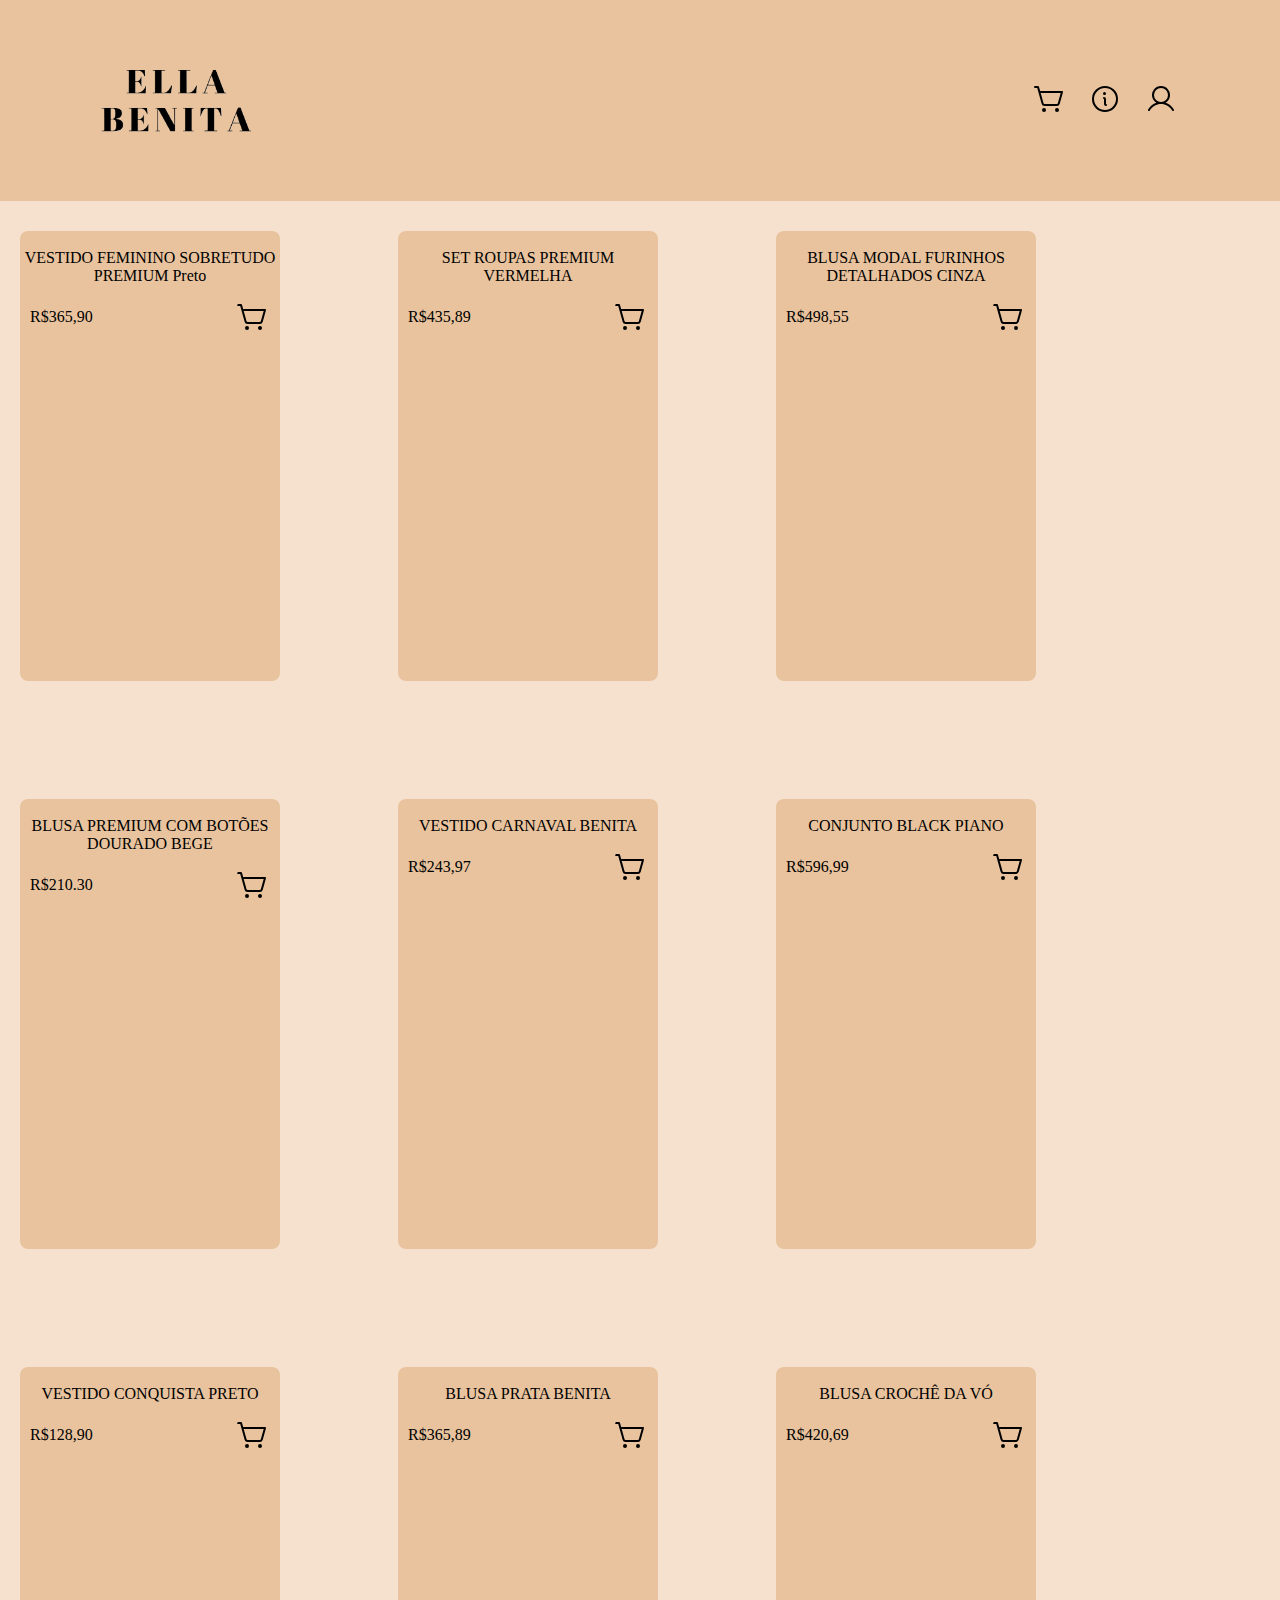
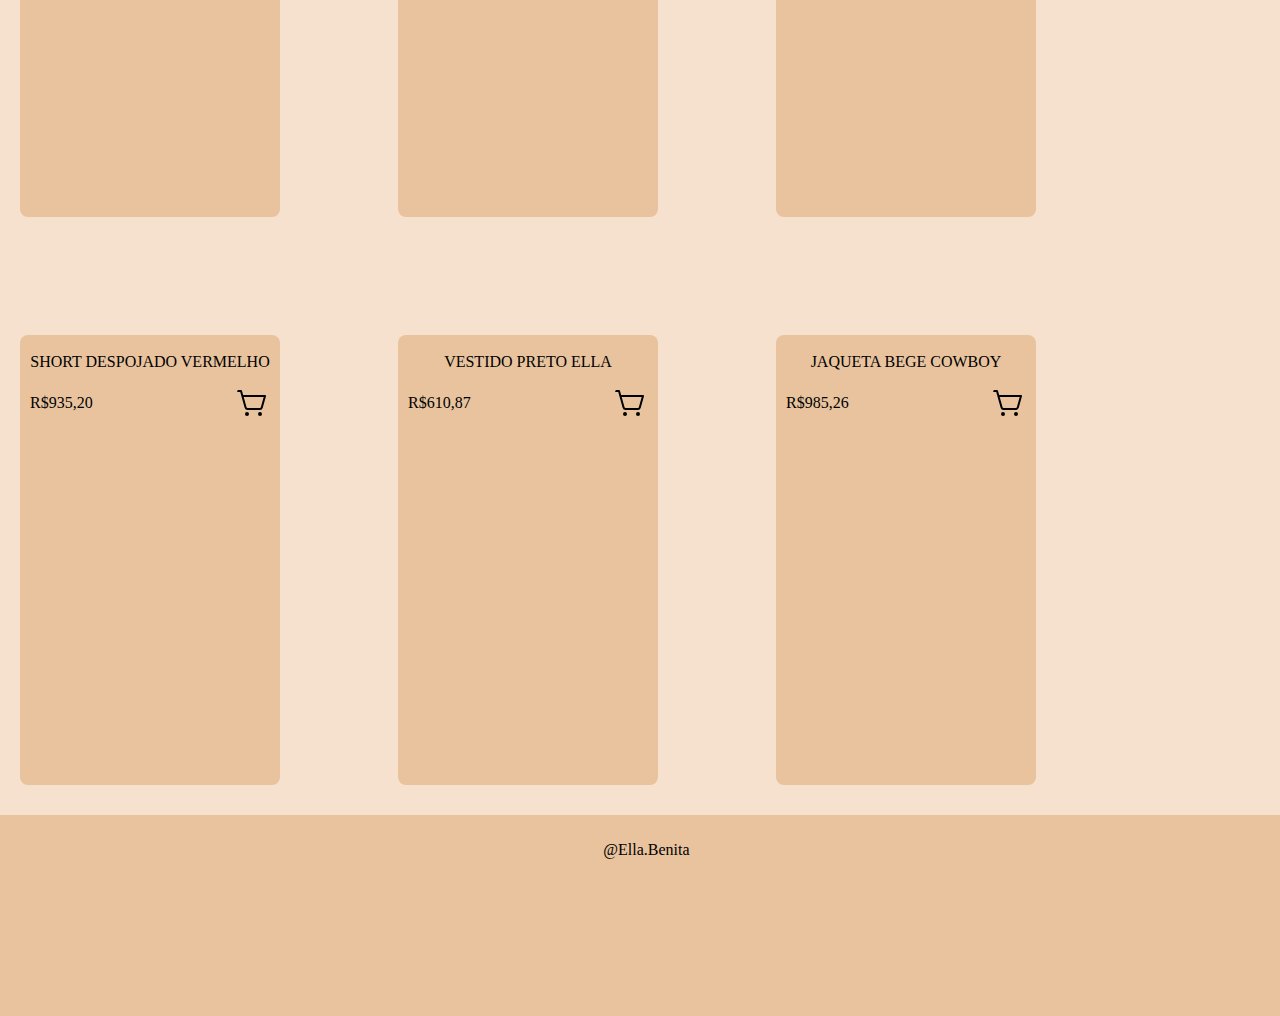
==== index.html @ e1fc843a "ProvaDupla" ====
<!DOCTYPE html>
<html lang="pt-br">

<head>
    <meta charset="UTF-8">
    <meta name="viewport" content="width=device-width, initial-scale=1.0">
    <link rel="stylesheet" href="./estilos.css">
    <title>Ella Benita</title>
</head>

<body>

    <header>
        <div class="logo">
           <a href="/"><img src="./imgs/ella-benita.png" alt="logo"></a>
        </div>
        <div class="options">
            <a href="/"> <img src="/icons/shopping-cart-simple.svg" alt="loja"></a>
            <a href="./sobre/index.html"> <img src="icons/info.svg" alt="sobre"></a>
            <a href="/cadastro/index.html"> <img src="icons/user.svg" alt="cadastro"></a>
        </div>
    </header>
    <article>
        <div class="all-products">
            <div class="product">
                <img src="./img-products/conjunto-conquista-branco_files/1(1).jpg" alt="">
                <p>VESTIDO FEMININO SOBRETUDO PREMIUM Preto</p>
                <div>
                    <p>R$365,90</p>
                    <button><img src="/icons/shopping-cart-simple.svg" alt="adiciona-carrinho"></button>
                </div>            </div>
            <div class="product">
                <img src="./img-products/conjunto-conquista-branco_files/1(2).jpg" alt="">
                <p>SET ROUPAS PREMIUM VERMELHA</p>
                <div>
                    <p>R$435,89</p>
                    <button><img src="/icons/shopping-cart-simple.svg" alt="adiciona-carrinho"></button>
                </div>            </div>
            <div class="product">
                <img src="./img-products/conjunto-conquista-branco_files/1(3).jpg" alt="">
                <p>BLUSA MODAL FURINHOS DETALHADOS CINZA</p>
                <div>
                    <p>R$498,55</p>
                    <button><img src="/icons/shopping-cart-simple.svg" alt="adiciona-carrinho"></button>
                </div>            </div>
            <div class="product">
                <img src="./img-products/conjunto-conquista-branco_files/1(4).jpg" alt="">
                <p>BLUSA PREMIUM COM BOTÕES DOURADO BEGE</p>
                <div>
                    <p>R$210.30</p>
                    <button><img src="/icons/shopping-cart-simple.svg" alt="adiciona-carrinho"></button>
                </div>            </div>
            <div class="product">
                <img src="./img-products/conjunto-conquista-branco_files/1(6).jpg" alt="">
                <p>VESTIDO CARNAVAL BENITA</p>
                <div>
                    <p>R$243,97</p>
                    <button><img src="/icons/shopping-cart-simple.svg" alt="adiciona-carrinho"></button>
                </div>            </div>
            <div class="product">
                <img src="./img-products/conjunto-conquista-branco_files/1(7).jpg" alt="">
                <p>CONJUNTO BLACK PIANO</p>
                <div>
                    <p>R$596,99</p>
                    <button><img src="/icons/shopping-cart-simple.svg" alt="adiciona-carrinho"></button>
                </div>            </div>
            <div class="product">
                <img src="./img-products/conjunto-conquista-branco_files/2(1).jpg" alt="">
                <p>VESTIDO CONQUISTA PRETO</p>
                <div>
                    <p>R$128,90</p>
                    <button><img src="/icons/shopping-cart-simple.svg" alt="adiciona-carrinho"></button>
                </div>            </div>
            <div class="product">
                <img src="./img-products/conjunto-conquista-branco_files/2(2).jpg" alt="">
                <p>BLUSA PRATA BENITA</p>
                <div>
                    <p>R$365,89</p>
                    <button><img src="/icons/shopping-cart-simple.svg" alt="adiciona-carrinho"></button>
                </div>            </div>
            <div class="product">
                <img src="./img-products/conjunto-conquista-branco_files/2(3).jpg" alt="">
                <p>BLUSA CROCHÊ DA VÓ</p>
                <div>
                    <p>R$420,69</p>
                    <button><img src="/icons/shopping-cart-simple.svg" alt="adiciona-carrinho"></button>
                </div>            </div>
            <div class="product">
                <img src="./img-products/conjunto-conquista-branco_files/3(1).jpg" alt="">
                <p>SHORT DESPOJADO VERMELHO</p>
                <div>
                    <p>R$935,20</p>
                    <button><img src="/icons/shopping-cart-simple.svg" alt="adiciona-carrinho"></button>
                </div>            </div>
            <div class="product">
                <img src="./img-products/conjunto-conquista-branco_files/3(2).jpg" alt="">
                <p>VESTIDO PRETO ELLA</p>
                <div>
                    <p>R$610,87</p>
                    <button><img src="/icons/shopping-cart-simple.svg" alt="adiciona-carrinho"></button>
                </div>            </div>
            <div class="product">
                <img src="./img-products/conjunto-conquista-branco_files/4(1).jpg" alt="">
                <p>JAQUETA BEGE COWBOY</p>
                <div>
                    <p>R$985,26</p>
                    <button><img src="/icons/shopping-cart-simple.svg" alt="adiciona-carrinho"></button>
                </div>
            </div>
        </div>
    </article>
    <footer>@Ella.Benita</footer>
</body>

</html>
---- estilos.css ----
* {
    padding: 0;
    margin: 0;
}

body {
    background: #f5e1ce;
}

header{
    padding: 2%;
    background-color: #e8c39e;
    display: flex;
    align-items: center;
    justify-content: space-between;

    width: 97%;
    height: 150px;
}

.options{
   align-items: center;
   margin-right: 80px;
   
    a{
       border: 0;
       background-color: transparent;
       margin: 10px;
    }
    
}

.logo{
    img{
        width: 300px;
        height: 150px;
    }
}


.all-products{
    display: flex;
    max-width: 100%;
    margin-top: 30px;
    margin-left: 20px;
    margin-bottom: 30px;
    flex-wrap: wrap;
    gap: 118px;
}

.product{
    width: 260px;
    height: 450px;
    text-align: center;

    background-color: #e8c39e;
    border-radius: 8px;

    img{
        border-radius: 8px;
        max-width: 100%;
        height: 80%;
        margin-top: 4px
    }

    div{
        margin: 10px;
        display: flex;
        align-items: center;
        justify-content: space-between;
    }

    button{
        border: 0;
        background-color: transparent;
        transition: 0.5s;
        border-radius: 8px;
        padding: 2px;
    }

    div button:hover{
        background-color: tomato;
    }
}

footer{
    padding: 2%;
    background-color: #e8c39e;
   text-align: center;

    width: 97%;
    height: 150px;
}
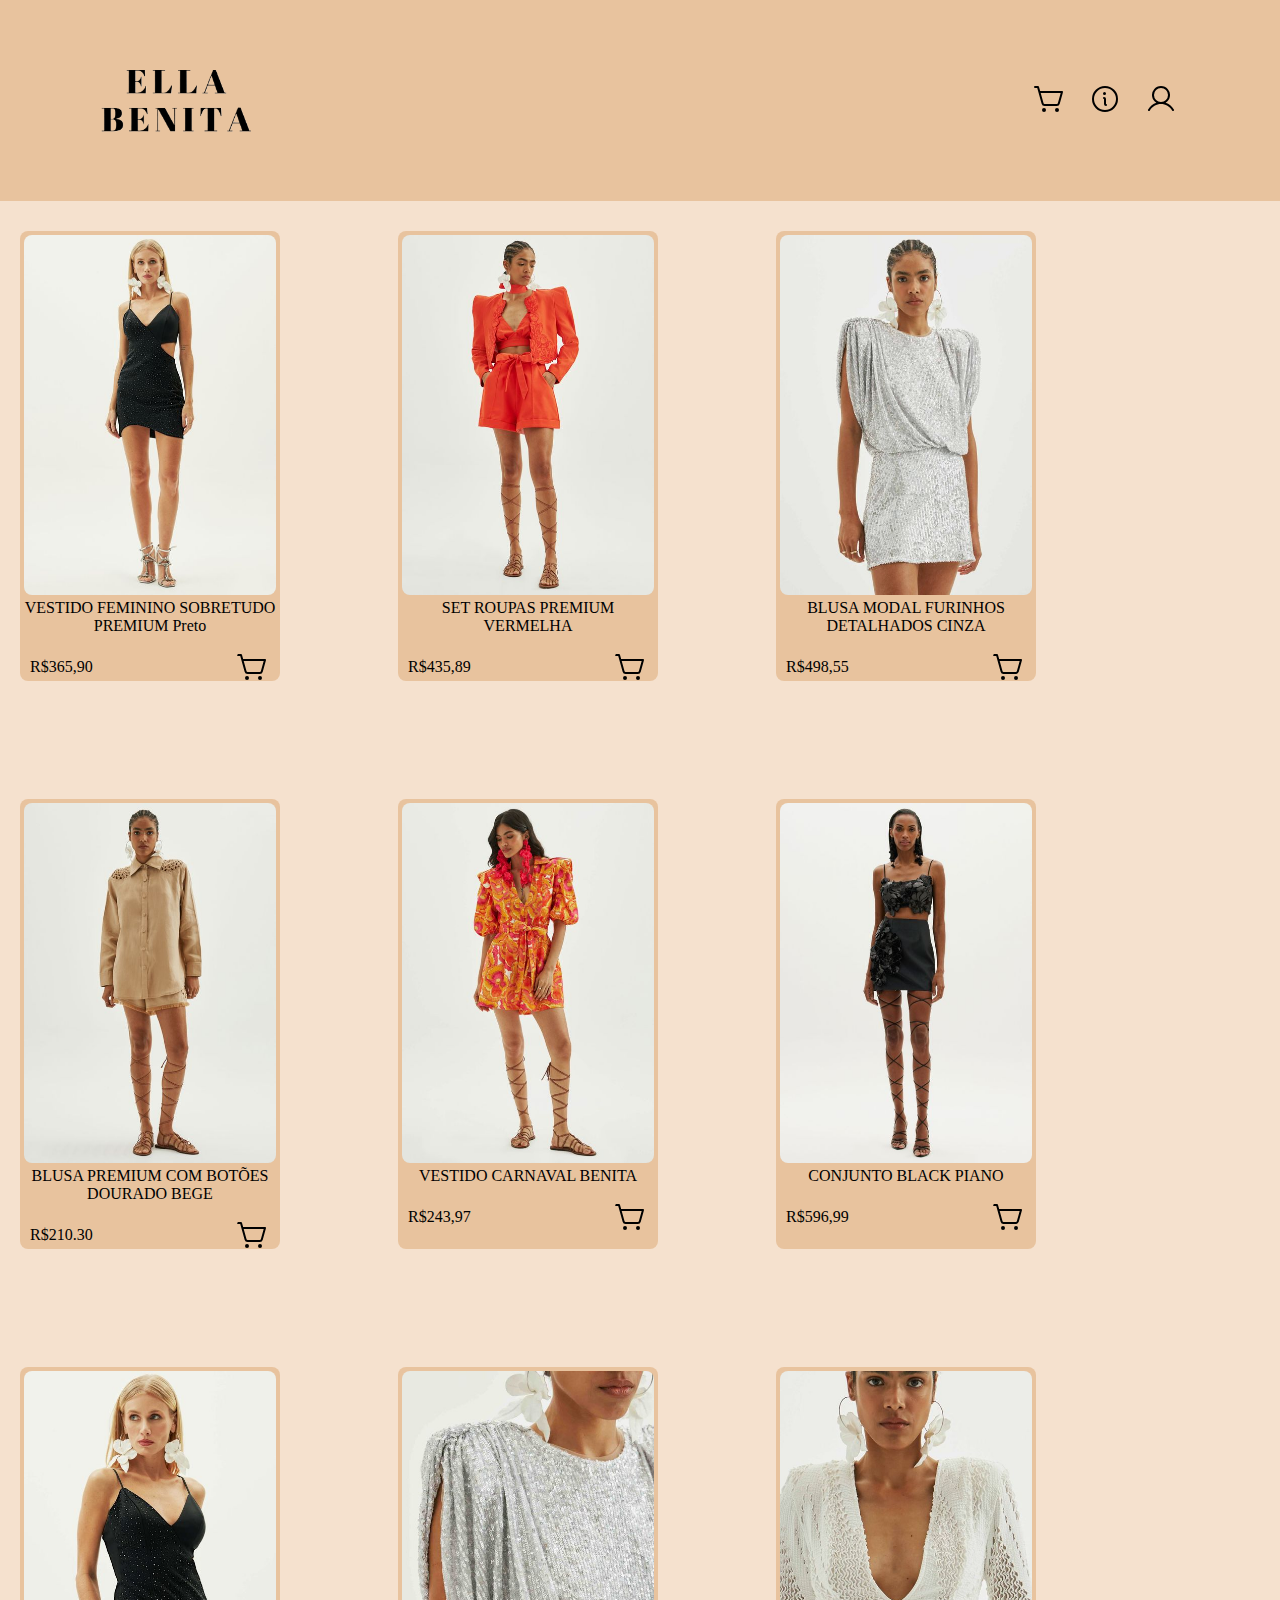
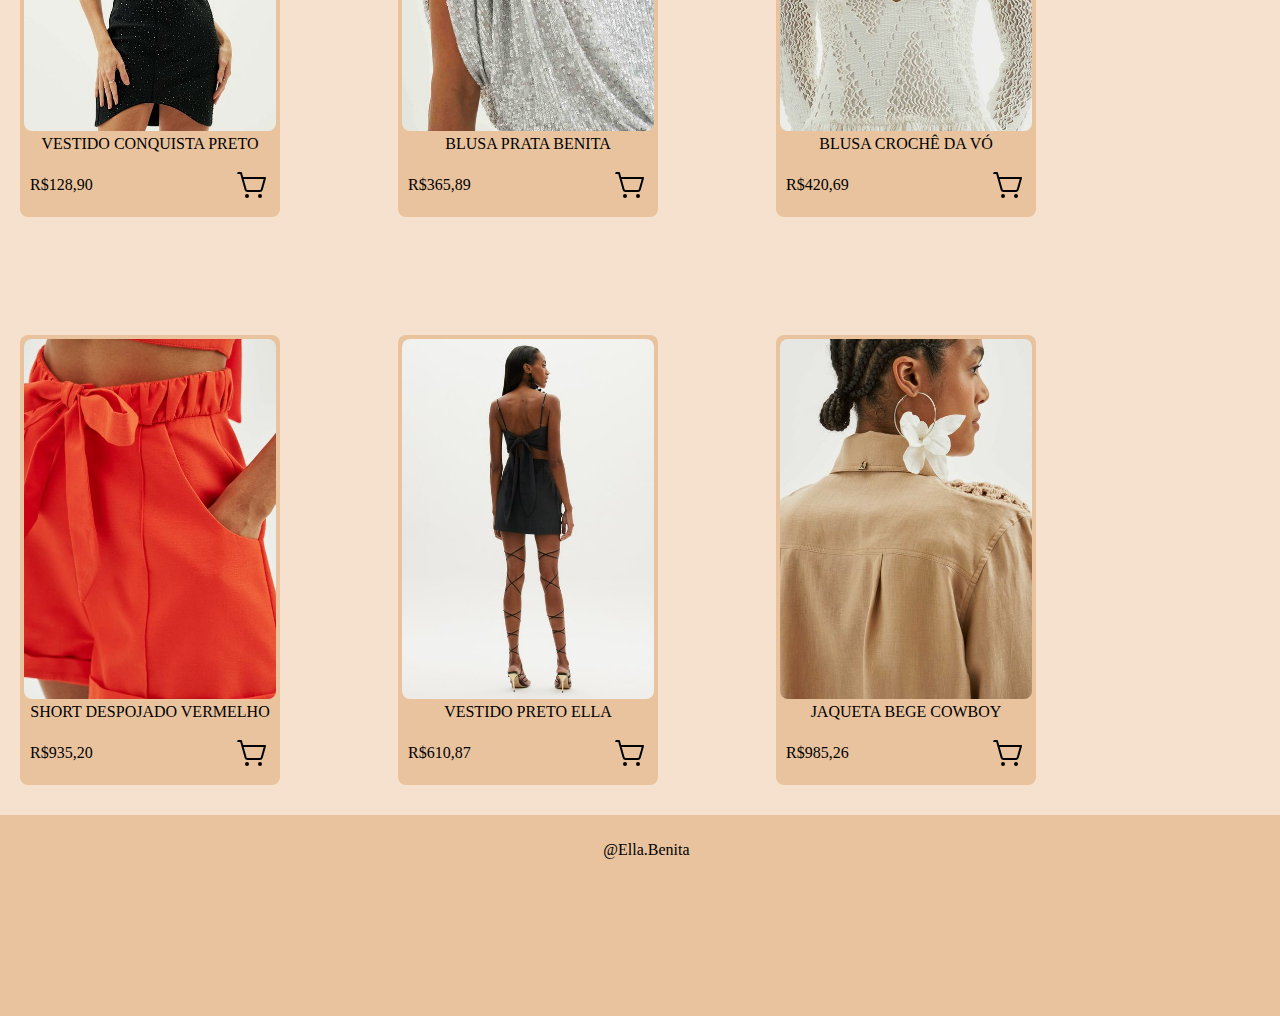
==== commit 7e752002: "New Commit" ====
--- a/index.html
+++ b/index.html
@@ -12,99 +12,99 @@
 
     <header>
         <div class="logo">
-           <a href="/"><img src="./imgs/ella-benita.png" alt="logo"></a>
+           <a href="./index.html"><img src="./imgs/ella-benita.png" alt="logo"></a>
         </div>
         <div class="options">
-            <a href="/"> <img src="/icons/shopping-cart-simple.svg" alt="loja"></a>
-            <a href="./sobre/index.html"> <img src="icons/info.svg" alt="sobre"></a>
-            <a href="/cadastro/index.html"> <img src="icons/user.svg" alt="cadastro"></a>
+            <a href="./index.html"> <img src="./icons/shopping-cart-simple.svg" alt="loja"></a>
+            <a href="./sobre/index.html"> <img src="./icons/info.svg" alt="sobre"></a>
+            <a href="./cadastro/index.html"> <img src="./icons/user.svg" alt="cadastro"></a>
         </div>
     </header>
     <article>
         <div class="all-products">
             <div class="product">
-                <img src="./img-products/conjunto-conquista-branco_files/1(1).jpg" alt="">
+                <img src="./img-products/1(1).jpg" alt="">
                 <p>VESTIDO FEMININO SOBRETUDO PREMIUM Preto</p>
                 <div>
                     <p>R$365,90</p>
-                    <button><img src="/icons/shopping-cart-simple.svg" alt="adiciona-carrinho"></button>
+                    <button><img src="./icons/shopping-cart-simple.svg" alt="adiciona-carrinho"></button>
                 </div>            </div>
             <div class="product">
-                <img src="./img-products/conjunto-conquista-branco_files/1(2).jpg" alt="">
+                <img src="./img-products/1(2).jpg" alt="">
                 <p>SET ROUPAS PREMIUM VERMELHA</p>
                 <div>
                     <p>R$435,89</p>
-                    <button><img src="/icons/shopping-cart-simple.svg" alt="adiciona-carrinho"></button>
+                    <button><img src="./icons/shopping-cart-simple.svg" alt="adiciona-carrinho"></button>
                 </div>            </div>
             <div class="product">
-                <img src="./img-products/conjunto-conquista-branco_files/1(3).jpg" alt="">
+                <img src="./img-products/1(3).jpg" alt="">
                 <p>BLUSA MODAL FURINHOS DETALHADOS CINZA</p>
                 <div>
                     <p>R$498,55</p>
-                    <button><img src="/icons/shopping-cart-simple.svg" alt="adiciona-carrinho"></button>
+                    <button><img src="./icons/shopping-cart-simple.svg" alt="adiciona-carrinho"></button>
                 </div>            </div>
             <div class="product">
-                <img src="./img-products/conjunto-conquista-branco_files/1(4).jpg" alt="">
+                <img src="./img-products/1(4).jpg" alt="">
                 <p>BLUSA PREMIUM COM BOTÕES DOURADO BEGE</p>
                 <div>
                     <p>R$210.30</p>
-                    <button><img src="/icons/shopping-cart-simple.svg" alt="adiciona-carrinho"></button>
+                    <button><img src="./icons/shopping-cart-simple.svg" alt="adiciona-carrinho"></button>
                 </div>            </div>
             <div class="product">
-                <img src="./img-products/conjunto-conquista-branco_files/1(6).jpg" alt="">
+                <img src="./img-products/1(6).jpg" alt="">
                 <p>VESTIDO CARNAVAL BENITA</p>
                 <div>
                     <p>R$243,97</p>
-                    <button><img src="/icons/shopping-cart-simple.svg" alt="adiciona-carrinho"></button>
+                    <button><img src="./icons/shopping-cart-simple.svg" alt="adiciona-carrinho"></button>
                 </div>            </div>
             <div class="product">
-                <img src="./img-products/conjunto-conquista-branco_files/1(7).jpg" alt="">
+                <img src="./img-products/1(7).jpg" alt="">
                 <p>CONJUNTO BLACK PIANO</p>
                 <div>
                     <p>R$596,99</p>
-                    <button><img src="/icons/shopping-cart-simple.svg" alt="adiciona-carrinho"></button>
+                    <button><img src="./icons/shopping-cart-simple.svg" alt="adiciona-carrinho"></button>
                 </div>            </div>
             <div class="product">
-                <img src="./img-products/conjunto-conquista-branco_files/2(1).jpg" alt="">
+                <img src="./img-products/2(1).jpg" alt="">
                 <p>VESTIDO CONQUISTA PRETO</p>
                 <div>
                     <p>R$128,90</p>
-                    <button><img src="/icons/shopping-cart-simple.svg" alt="adiciona-carrinho"></button>
+                    <button><img src="./icons/shopping-cart-simple.svg" alt="adiciona-carrinho"></button>
                 </div>            </div>
             <div class="product">
-                <img src="./img-products/conjunto-conquista-branco_files/2(2).jpg" alt="">
+                <img src="./img-products/2(2).jpg" alt="">
                 <p>BLUSA PRATA BENITA</p>
                 <div>
                     <p>R$365,89</p>
-                    <button><img src="/icons/shopping-cart-simple.svg" alt="adiciona-carrinho"></button>
+                    <button><img src="./icons/shopping-cart-simple.svg" alt="adiciona-carrinho"></button>
                 </div>            </div>
             <div class="product">
-                <img src="./img-products/conjunto-conquista-branco_files/2(3).jpg" alt="">
+                <img src="./img-products/2(3).jpg" alt="">
                 <p>BLUSA CROCHÊ DA VÓ</p>
                 <div>
                     <p>R$420,69</p>
-                    <button><img src="/icons/shopping-cart-simple.svg" alt="adiciona-carrinho"></button>
+                    <button><img src="./icons/shopping-cart-simple.svg" alt="adiciona-carrinho"></button>
                 </div>            </div>
             <div class="product">
-                <img src="./img-products/conjunto-conquista-branco_files/3(1).jpg" alt="">
+                <img src="./img-products/3(1).jpg" alt="">
                 <p>SHORT DESPOJADO VERMELHO</p>
                 <div>
                     <p>R$935,20</p>
-                    <button><img src="/icons/shopping-cart-simple.svg" alt="adiciona-carrinho"></button>
+                    <button><img src="./icons/shopping-cart-simple.svg" alt="adiciona-carrinho"></button>
                 </div>            </div>
             <div class="product">
-                <img src="./img-products/conjunto-conquista-branco_files/3(2).jpg" alt="">
+                <img src="./img-products/3(2).jpg" alt="">
                 <p>VESTIDO PRETO ELLA</p>
                 <div>
                     <p>R$610,87</p>
-                    <button><img src="/icons/shopping-cart-simple.svg" alt="adiciona-carrinho"></button>
+                    <button><img src="./icons/shopping-cart-simple.svg" alt="adiciona-carrinho"></button>
                 </div>            </div>
             <div class="product">
-                <img src="./img-products/conjunto-conquista-branco_files/4(1).jpg" alt="">
+                <img src="./img-products/4(1).jpg" alt="">
                 <p>JAQUETA BEGE COWBOY</p>
                 <div>
                     <p>R$985,26</p>
-                    <button><img src="/icons/shopping-cart-simple.svg" alt="adiciona-carrinho"></button>
+                    <button><img src="./icons/shopping-cart-simple.svg" alt="adiciona-carrinho"></button>
                 </div>
             </div>
         </div>
